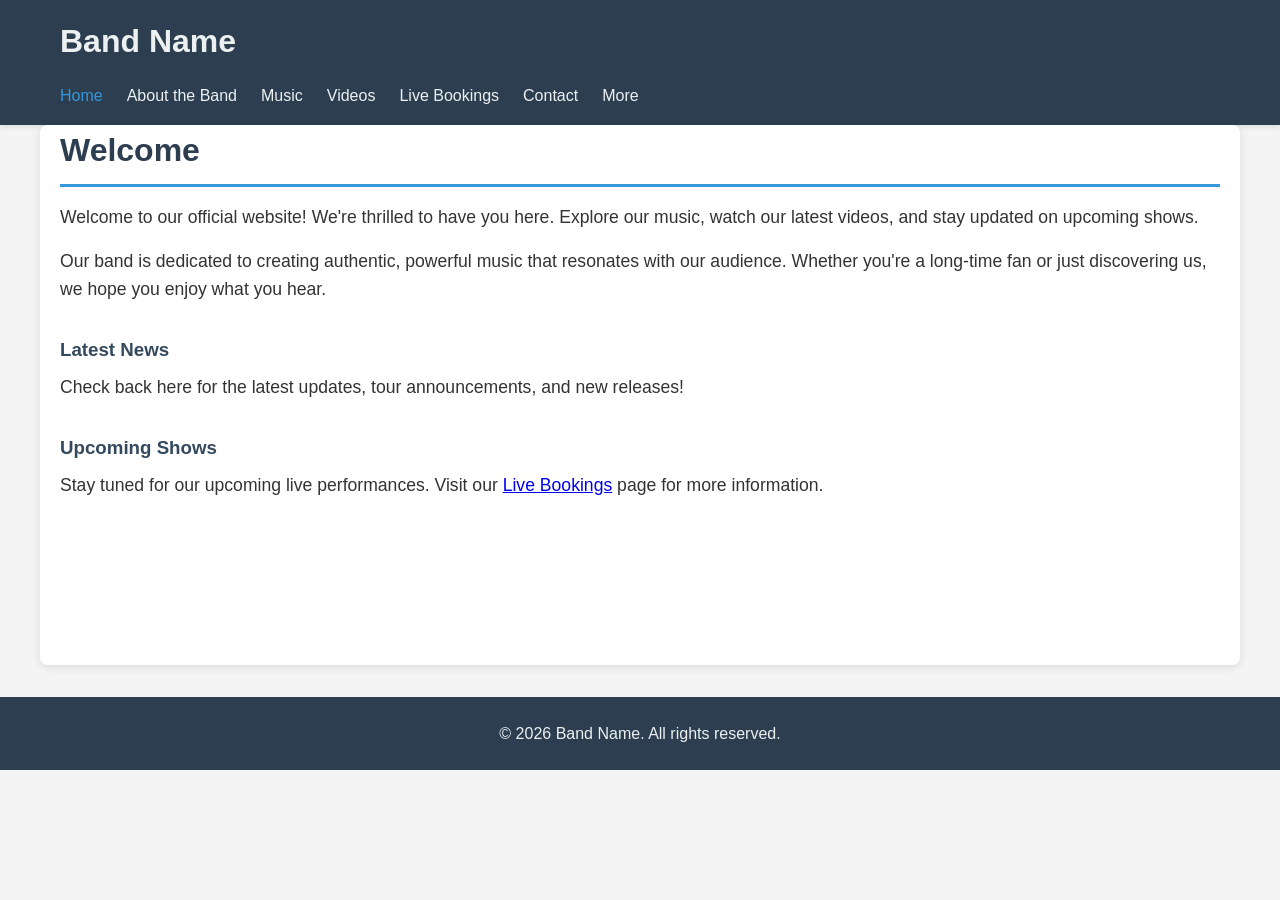
==== index.html @ 099dd4bc "Create complete HTML/CSS/JavaScript website structure with all pages and media folders Co-authored-b" ====
<!DOCTYPE html>
<html lang="en">
<head>
    <meta charset="UTF-8">
    <meta name="viewport" content="width=device-width, initial-scale=1.0">
    <meta name="description" content="Welcome to our band's official website">
    <title>Home - Band Website</title>
    <link rel="stylesheet" href="css/styles.css">
</head>
<body>
    <header>
        <div class="container">
            <h1>Band Name</h1>
            <nav>
                <ul>
                    <li><a href="index.html">Home</a></li>
                    <li><a href="about.html">About the Band</a></li>
                    <li><a href="music.html">Music</a></li>
                    <li><a href="videos.html">Videos</a></li>
                    <li><a href="bookings.html">Live Bookings</a></li>
                    <li><a href="contact.html">Contact</a></li>
                    <li><a href="more.html">More</a></li>
                </ul>
            </nav>
        </div>
    </header>

    <main class="container">
        <h2>Welcome</h2>
        <section class="section">
            <p>Welcome to our official website! We're thrilled to have you here. Explore our music, watch our latest videos, and stay updated on upcoming shows.</p>
            <p>Our band is dedicated to creating authentic, powerful music that resonates with our audience. Whether you're a long-time fan or just discovering us, we hope you enjoy what you hear.</p>
        </section>

        <section class="section">
            <h3>Latest News</h3>
            <p>Check back here for the latest updates, tour announcements, and new releases!</p>
        </section>

        <section class="section">
            <h3>Upcoming Shows</h3>
            <p>Stay tuned for our upcoming live performances. Visit our <a href="bookings.html">Live Bookings</a> page for more information.</p>
        </section>
    </main>

    <footer>
        <div class="container">
            <p>&copy; 2026 Band Name. All rights reserved.</p>
        </div>
    </footer>

    <script src="js/script.js"></script>
</body>
</html>
---- css/styles.css ----
/* Reset and Base Styles */
* {
    margin: 0;
    padding: 0;
    box-sizing: border-box;
}

body {
    font-family: 'Arial', sans-serif;
    line-height: 1.6;
    color: #333;
    background-color: #f4f4f4;
}

/* Header and Navigation */
header {
    background-color: #2c3e50;
    color: #ecf0f1;
    padding: 1rem 0;
    box-shadow: 0 2px 5px rgba(0, 0, 0, 0.1);
}

.container {
    max-width: 1200px;
    margin: 0 auto;
    padding: 0 20px;
}

header h1 {
    font-size: 2rem;
    margin-bottom: 1rem;
}

nav ul {
    list-style: none;
    display: flex;
    flex-wrap: wrap;
    gap: 1.5rem;
}

nav a {
    color: #ecf0f1;
    text-decoration: none;
    font-size: 1rem;
    transition: color 0.3s ease;
}

nav a:hover,
nav a.active {
    color: #3498db;
}

/* Main Content */
main {
    background-color: #fff;
    margin: 2rem auto;
    padding: 2rem;
    max-width: 1200px;
    border-radius: 8px;
    box-shadow: 0 2px 10px rgba(0, 0, 0, 0.1);
    min-height: 60vh;
}

main h2 {
    color: #2c3e50;
    margin-bottom: 1rem;
    font-size: 2rem;
    border-bottom: 3px solid #3498db;
    padding-bottom: 0.5rem;
}

main p {
    margin-bottom: 1rem;
    font-size: 1.1rem;
}

/* Footer */
footer {
    background-color: #2c3e50;
    color: #ecf0f1;
    text-align: center;
    padding: 1.5rem 0;
    margin-top: 2rem;
}

/* Content Sections */
.section {
    margin-bottom: 2rem;
}

.section h3 {
    color: #34495e;
    margin-bottom: 0.5rem;
}

/* Media Grid */
.media-grid {
    display: grid;
    grid-template-columns: repeat(auto-fit, minmax(250px, 1fr));
    gap: 1.5rem;
    margin-top: 1.5rem;
}

.media-item {
    background-color: #ecf0f1;
    padding: 1rem;
    border-radius: 5px;
    text-align: center;
}

/* Forms */
form {
    max-width: 600px;
}

.form-group {
    margin-bottom: 1.5rem;
}

.form-group label {
    display: block;
    margin-bottom: 0.5rem;
    font-weight: bold;
    color: #2c3e50;
}

.form-group input,
.form-group textarea {
    width: 100%;
    padding: 0.75rem;
    border: 1px solid #bdc3c7;
    border-radius: 4px;
    font-size: 1rem;
}

.form-group textarea {
    min-height: 150px;
    resize: vertical;
}

button {
    background-color: #3498db;
    color: #fff;
    padding: 0.75rem 2rem;
    border: none;
    border-radius: 4px;
    font-size: 1rem;
    cursor: pointer;
    transition: background-color 0.3s ease;
}

button:hover {
    background-color: #2980b9;
}

/* Responsive Design */
@media (max-width: 768px) {
    nav ul {
        flex-direction: column;
        gap: 0.5rem;
    }

    main {
        padding: 1rem;
        margin: 1rem;
    }

    header h1 {
        font-size: 1.5rem;
    }

    main h2 {
        font-size: 1.5rem;
    }
}
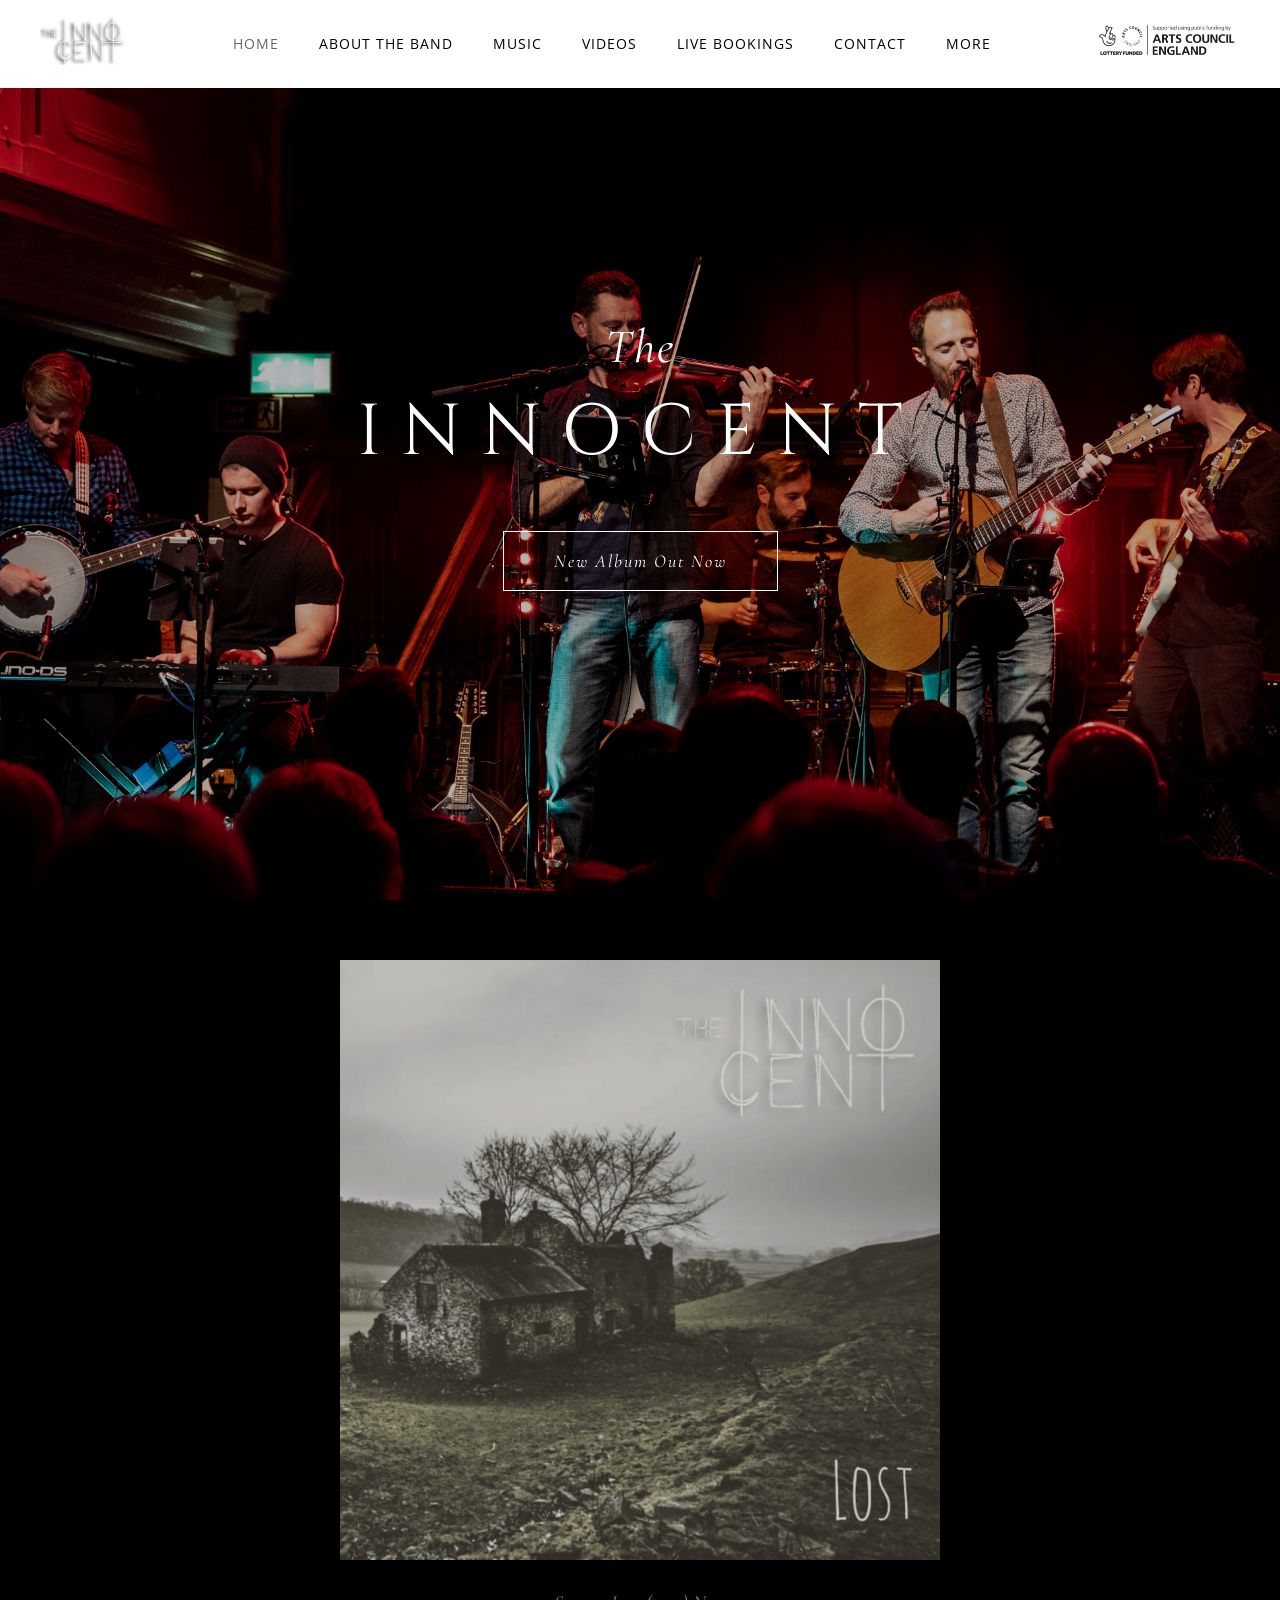
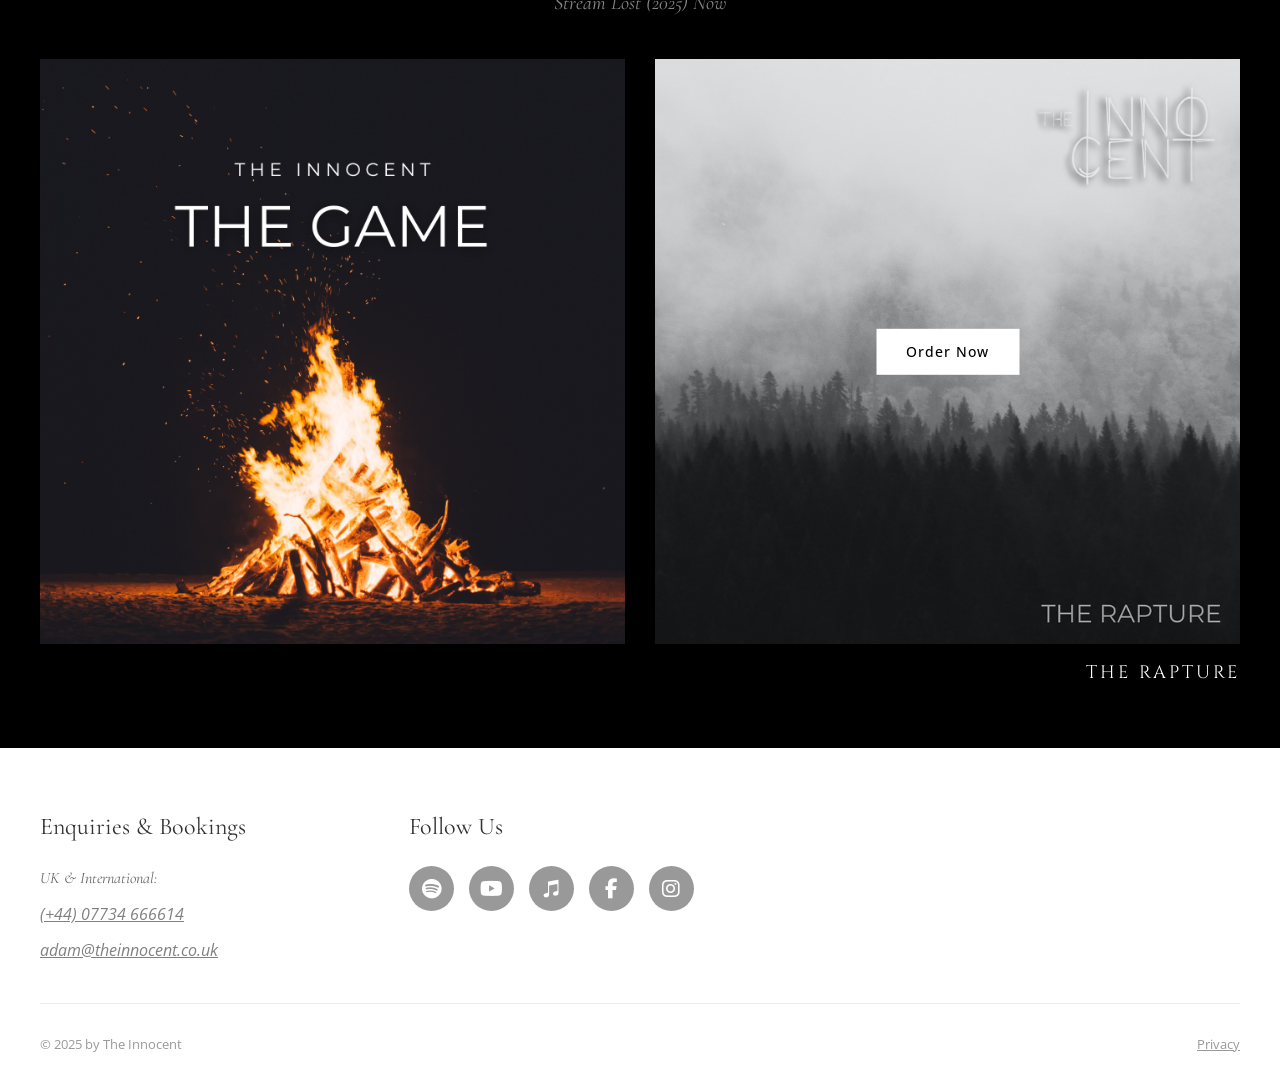
==== commit f3442b9c: "initial commit" ====
--- a/index.html
+++ b/index.html
@@ -1,54 +1,296 @@
+
 <!DOCTYPE html>
 <html lang="en">
 <head>
     <meta charset="UTF-8">
     <meta name="viewport" content="width=device-width, initial-scale=1.0">
-    <meta name="description" content="Welcome to our band's official website">
-    <title>Home - Band Website</title>
+    <title>Home |The Innocent</title>
+    <link rel="preconnect" href="https://fonts.googleapis.com">
+    <link rel="preconnect" href="https://fonts.gstatic.com" crossorigin>
+    <link href="https://fonts.googleapis.com/css2?family=Cinzel:wght@400;500;600&family=Cormorant+Garamond:ital,wght@0,400;0,500;1,400&family=Open+Sans:wght@300;400;500&display=swap" rel="stylesheet">
+    <link rel="stylesheet" href="https://cdnjs.cloudflare.com/ajax/libs/font-awesome/6.4.0/css/all.min.css">
     <link rel="stylesheet" href="css/styles.css">
+    <style>
+        /* Page-specific styles for Home */
+        .albums-section {
+            padding: 60px 40px;
+            background-color: #000;
+        }
+
+        .featured-album {
+            text-align: center;
+            margin-bottom: 40px;
+        }
+
+        .featured-album a {
+            display: inline-block;
+        }
+
+        .featured-album img {
+            max-width: 600px;
+            width: 100%;
+            height: auto;
+        }
+
+        .featured-album-text {
+            font-family: 'Cormorant Garamond', serif;
+            font-style: italic;
+            font-size: 20px;
+            color: #888;
+            margin-top: 20px;
+        }
+
+        .featured-album-text a {
+            color: #888;
+            text-decoration: none;
+            transition: color 0.3s ease;
+        }
+
+        .featured-album-text a:hover {
+            color: #fff;
+        }
+
+        .albums-grid {
+            display: grid;
+            grid-template-columns: repeat(2, 1fr);
+            gap: 30px;
+            max-width: 1200px;
+            margin: 0 auto;
+        }
+
+        .album-card {
+            position: relative;
+            overflow: hidden;
+        }
+
+        .album-card a {
+            display: block;
+            position: relative;
+        }
+
+        .album-card img {
+            width: 100%;
+            height: auto;
+            display: block;
+            transition: transform 0.3s ease;
+        }
+
+        .album-card:hover img {
+            transform: scale(1.05);
+        }
+
+        .album-card .order-btn {
+            position: absolute;
+            top: 50%;
+            left: 50%;
+            transform: translate(-50%, -50%);
+            padding: 12px 30px;
+            background: #fff;
+            color: #000;
+            text-decoration: none;
+            font-size: 14px;
+            font-weight: 500;
+            letter-spacing: 1px;
+            transition: all 0.3s ease;
+        }
+
+        .album-card .order-btn:hover {
+            background: #000;
+            color: #fff;
+        }
+
+        .album-title {
+            font-family: 'Cinzel', serif;
+            font-size: 18px;
+            letter-spacing: 3px;
+            text-align: right;
+            margin-top: 15px;
+        }
+
+        @media (max-width: 768px) {
+            .albums-grid {
+                grid-template-columns: 1fr;
+            }
+        }
+    </style>
 </head>
 <body>
+    <!-- Header / Navigation -->
     <header>
-        <div class="container">
-            <h1>Band Name</h1>
-            <nav>
-                <ul>
-                    <li><a href="index.html">Home</a></li>
-                    <li><a href="about.html">About the Band</a></li>
-                    <li><a href="music.html">Music</a></li>
-                    <li><a href="videos.html">Videos</a></li>
-                    <li><a href="bookings.html">Live Bookings</a></li>
-                    <li><a href="contact.html">Contact</a></li>
-                    <li><a href="more.html">More</a></li>
-                </ul>
-            </nav>
+        <div class="logo">
+            <a href="index.html">
+                <img src="media/images/Unknown.png" alt="The Innocent Logo">
+            </a>
+        </div>
+
+        <div class="mobile-menu-toggle" onclick="toggleMobileMenu()">
+            <span></span>
+            <span></span>
+            <span></span>
+        </div>
+
+        <nav id="mainNav">
+            <ul>
+                <li><a href="index.html" class="active">Home</a></li>
+                <li><a href="about.html">About The Band</a></li>
+                <li><a href="music.html">Music</a></li>
+                <li><a href="videos.html">Videos</a></li>
+                <li>
+                    <a href="live-bookings.html">Live Bookings</a>
+                    <ul class="dropdown">
+                        <li><a href="audio.html">Audio</a></li>
+                        <li><a href="testimonials.html">Testimonials</a></li>
+                    </ul>
+                </li>
+                <li><a href="contact.html">Contact</a></li>
+                <li>
+                    <a href="#">More</a>
+                    <ul class="dropdown">
+                        <li><a href="images.html">Images</a></li>
+                        <li><a href="tour-dates.html">Tour Dates</a></li>
+                    </ul>
+                </li>
+            </ul>
+        </nav>
+
+        <div class="header-right">
+            <div class="arts-council-logo">
+                <img src="media/images/Logo_Black RGB.png" alt="Supported using public funding by Arts Council England">
+            </div>
         </div>
     </header>
 
-    <main class="container">
-        <h2>Welcome</h2>
-        <section class="section">
-            <p>Welcome to our official website! We're thrilled to have you here. Explore our music, watch our latest videos, and stay updated on upcoming shows.</p>
-            <p>Our band is dedicated to creating authentic, powerful music that resonates with our audience. Whether you're a long-time fan or just discovering us, we hope you enjoy what you hear.</p>
-        </section>
-
-        <section class="section">
-            <h3>Latest News</h3>
-            <p>Check back here for the latest updates, tour announcements, and new releases!</p>
-        </section>
-
-        <section class="section">
-            <h3>Upcoming Shows</h3>
-            <p>Stay tuned for our upcoming live performances. Visit our <a href="bookings.html">Live Bookings</a> page for more information.</p>
-        </section>
-    </main>
-
+    <!-- Hero Section with Parallax -->
+    <section class="hero">
+        <div class="hero-parallax" style="background-image: url('media/images/IMG04033.jpg');"></div>
+        <div class="hero-overlay"></div>
+        <div class="hero-content">
+            <h2 class="hero-title">The</h2>
+            <h1 class="hero-band-name">INNOCENT</h1>
+            <a href="https://li.sten.to/lost2025" class="btn-outline" target="_blank" rel="noopener">New Album Out Now</a>
+        </div>
+    </section>
+
+    <!-- Albums Section -->
+    <section class="albums-section">
+        <!-- Featured Album - Lost -->
+        <div class="featured-album">
+            <a href="https://li.sten.to/lost2025" target="_blank" rel="noopener">
+                <img src="media/images/lostcover.png" alt="Lost - Album Cover (2025)">
+            </a>
+            <p class="featured-album-text">
+                <a href="https://li.sten.to/lost2025" target="_blank" rel="noopener">Stream Lost (2025) Now</a>
+            </p>
+        </div>
+
+        <!-- Album Grid -->
+        <div class="albums-grid">
+            <!-- The Game -->
+            <div class="album-card">
+                <a href="videos.html">
+                    <img src="media/images/The Game.png" alt="The Game - Single Cover">
+                </a>
+            </div>
+
+            <!-- The Rapture -->
+            <div class="album-card">
+                <a href="https://theinnocentuk.bandcamp.com/album/the-rapture" target="_blank" rel="noopener">
+                    <img src="media/images/Rapture Cover.png" alt="The Rapture - Album Cover">
+                    <span class="order-btn">Order Now</span>
+                </a>
+                <p class="album-title">THE RAPTURE</p>
+            </div>
+        </div>
+    </section>
+
+    <!-- Footer -->
     <footer>
-        <div class="container">
-            <p>&copy; 2026 Band Name. All rights reserved.</p>
+        <div class="footer-content">
+            <!-- Enquiries & Bookings -->
+            <div class="footer-section">
+                <h3>Enquiries &amp; Bookings</h3>
+                <p><em>UK &amp; International:</em></p> 
+                <a class="tel-number" href="tel: +447734 666614"><em>(+44) 07734 666614</em></a>
+                <a class="tel-number" href="mailto:adam@theinnocent.co.uk"><em>adam@theinnocent.co.uk</em></a>
+                <div class="contact-details">
+                    <!-- ADD YOUR CONTACT DETAILS HERE -->
+                </div>
+            </div>
+
+            <!-- Follow Us -->
+            <div class="footer-section">
+                <h3>Follow Us</h3>
+                <div class="social-icons">
+                    <a href="https://open.spotify.com/artist/7yYOWhE9MWL6ihQqNofzxk?si=PvyqNb-3Q669EmFlm-6oKg" target="_blank" rel="noopener" aria-label="Spotify">
+                        <i class="fab fa-spotify"></i>
+                    </a>
+                    <a href="https://www.youtube.com/channel/UCLmknhDmpOaKMq5JHKW_u3Q" target="_blank" rel="noopener" aria-label="YouTube">
+                        <i class="fab fa-youtube"></i>
+                    </a>
+                    <a href="https://music.apple.com/gb/artist/the-innocent/1475608445" target="_blank" rel="noopener" aria-label="Apple Music">
+                        <i class="fab fa-itunes-note"></i>
+                    </a>
+                    <a href="https://www.facebook.com/theinnocentmusic/" target="_blank" rel="noopener" aria-label="Facebook">
+                        <i class="fab fa-facebook-f"></i>
+                    </a>
+                    <a href="https://www.instagram.com/theinnocentuk/" target="_blank" rel="noopener" aria-label="Instagram">
+                        <i class="fab fa-instagram"></i>
+                    </a>
+                </div>
+            </div>
+
+            <!-- Subscribe -->
+            <!-- <div class="footer-section">
+                <h3>Subscribe for updates</h3>
+                <form class="subscribe-form" action="#" method="POST">
+                    <input type="email" name="email" placeholder="Email address" required>
+                    <button type="submit">Subscribe Now</button>
+                </form>
+            </div> -->
+        </div>
+
+        <div class="footer-bottom">
+            <p>&copy; 2025 by The Innocent</p>
+            <a href="privacy.html">Privacy</a>
         </div>
     </footer>
 
-    <script src="js/script.js"></script>
+    <script>
+        // Mobile Menu Toggle
+        function toggleMobileMenu() {
+            const nav = document.getElementById('mainNav');
+            nav.classList.toggle('active');
+        }
+
+        // Dropdown toggle for mobile
+        document.querySelectorAll('nav ul > li').forEach(item => {
+            if (item.querySelector('.dropdown')) {
+                item.querySelector('a').addEventListener('click', function(e) {
+                    if (window.innerWidth <= 768) {
+                        e.preventDefault();
+                        item.classList.toggle('dropdown-open');
+                    }
+                });
+            }
+        });
+
+        // Smooth parallax effect enhancement
+        window.addEventListener('scroll', function() {
+            const scrolled = window.pageYOffset;
+            const parallax = document.querySelector('.hero-parallax');
+            if (parallax && window.innerWidth > 768) {
+                parallax.style.transform = 'translateY(' + (scrolled * 0.5) + 'px)';
+            }
+        });
+
+        // Close mobile menu when clicking outside
+        document.addEventListener('click', function(e) {
+            const nav = document.getElementById('mainNav');
+            const toggle = document.querySelector('.mobile-menu-toggle');
+            if (!nav.contains(e.target) && !toggle.contains(e.target)) {
+                nav.classList.remove('active');
+            }
+        });
+    </script>
 </body>
-</html>
+</html>
--- a/css/styles.css
+++ b/css/styles.css
@@ -1,175 +1,882 @@
-/* Reset and Base Styles */
 * {
     margin: 0;
     padding: 0;
     box-sizing: border-box;
 }
 
+html {
+    scroll-behavior: smooth;
+}
+
 body {
-    font-family: 'Arial', sans-serif;
+    font-family: 'Open Sans', sans-serif;
+    background-color: #000;
+    color: #fff;
     line-height: 1.6;
-    color: #333;
-    background-color: #f4f4f4;
-}
-
-/* Header and Navigation */
+}
+
+.tel-number {
+    display: inline-block;
+    margin-top: 10px;
+    font-size: 16px;
+    color: grey;
+}
+
+/* ========================================
+   TYPOGRAPHY
+   ======================================== */
+
+.section-title-script {
+    font-family: 'Cormorant Garamond', serif;
+    font-style: italic;
+    font-weight: 400;
+}
+
+.section-title-caps {
+    font-family: 'Cinzel', serif;
+    font-weight: 400;
+    letter-spacing: 8px;
+    text-transform: uppercase;
+}
+
+/* ========================================
+   NAVIGATION / HEADER
+   ======================================== */
+
 header {
-    background-color: #2c3e50;
-    color: #ecf0f1;
-    padding: 1rem 0;
-    box-shadow: 0 2px 5px rgba(0, 0, 0, 0.1);
-}
-
-.container {
+    position: fixed;
+    top: 0;
+    left: 0;
+    right: 0;
+    z-index: 1000;
+    background-color: #fff;
+    padding: 15px 40px;
+    display: flex;
+    justify-content: space-between;
+    align-items: center;
+}
+
+.logo a {
+    display: block;
+}
+
+.logo img {
+    height: 50px;
+    width: auto;
+}
+
+nav {
+    flex: 1;
+    display: flex;
+    justify-content: center;
+}
+
+nav ul {
+    display: flex;
+    list-style: none;
+    gap: 40px;
+}
+
+nav ul li {
+    position: relative;
+}
+
+nav ul li a {
+    text-decoration: none;
+    color: #000;
+    font-size: 14px;
+    font-weight: 400;
+    letter-spacing: 1px;
+    text-transform: uppercase;
+    transition: color 0.3s ease;
+    padding: 10px 0;
+    display: block;
+}
+
+nav ul li a:hover,
+nav ul li a.active {
+    color: #666;
+}
+
+/* Dropdown Menu */
+nav ul li .dropdown {
+    position: absolute;
+    top: 100%;
+    left: 50%;
+    transform: translateX(-50%);
+    background-color: #fff;
+    min-width: 150px;
+    box-shadow: 0 2px 10px rgba(0,0,0,0.1);
+    opacity: 0;
+    visibility: hidden;
+    transition: all 0.3s ease;
+    z-index: 1001;
+}
+
+nav ul li:hover .dropdown {
+    opacity: 1;
+    visibility: visible;
+}
+
+nav ul li .dropdown li {
+    width: 100%;
+}
+
+nav ul li .dropdown li a {
+    padding: 12px 20px;
+    font-size: 13px;
+    border-bottom: 1px solid #eee;
+}
+
+nav ul li .dropdown li:last-child a {
+    border-bottom: none;
+}
+
+nav ul li .dropdown li a:hover {
+    background-color: #f5f5f5;
+}
+
+.header-right {
+    display: flex;
+    align-items: center;
+    gap: 10px;
+}
+
+.arts-council-logo img {
+    height: 40px;
+    width: auto;
+}
+
+/* Mobile Menu Toggle */
+.mobile-menu-toggle {
+    display: none;
+    flex-direction: column;
+    gap: 5px;
+    cursor: pointer;
+    padding: 10px;
+}
+
+.mobile-menu-toggle span {
+    width: 25px;
+    height: 2px;
+    background-color: #000;
+    transition: all 0.3s ease;
+}
+
+/* ========================================
+   HERO SECTIONS - PARALLAX
+   ======================================== */
+
+.hero {
+    height: 100vh;
+    position: relative;
+    display: flex;
+    align-items: center;
+    justify-content: center;
+    overflow: hidden;
+}
+
+.hero-parallax {
+    position: absolute;
+    top: 0;
+    left: 0;
+    width: 100%;
+    height: 120%;
+    background-size: cover;
+    background-position: center;
+    background-attachment: fixed;
+    z-index: -1;
+}
+
+.hero-overlay {
+    position: absolute;
+    top: 0;
+    left: 0;
+    width: 100%;
+    height: 100%;
+    background: rgba(0, 0, 0, 0.3);
+}
+
+.hero-content {
+    text-align: center;
+    z-index: 1;
+    position: relative;
+}
+
+.hero-title {
+    font-family: 'Cormorant Garamond', serif;
+    font-style: italic;
+    font-size: 48px;
+    font-weight: 400;
+    margin-bottom: -10px;
+    letter-spacing: 2px;
+}
+
+.hero-band-name {
+    font-family: 'Cinzel', serif;
+    font-size: 72px;
+    font-weight: 400;
+    letter-spacing: 20px;
+    margin-bottom: 40px;
+}
+
+/* ========================================
+   BUTTONS
+   ======================================== */
+
+.btn-outline {
+    display: inline-block;
+    padding: 15px 50px;
+    border: 1px solid #fff;
+    color: #fff;
+    text-decoration: none;
+    font-family: 'Cormorant Garamond', serif;
+    font-style: italic;
+    font-size: 18px;
+    letter-spacing: 2px;
+    transition: all 0.3s ease;
+    background: transparent;
+}
+
+.btn-outline:hover {
+    background: #fff;
+    color: #000;
+}
+
+.btn-outline-dark {
+    border-color: #000;
+    color: #000;
+}
+
+.btn-outline-dark:hover {
+    background: #000;
+    color: #fff;
+}
+
+.btn-solid {
+    display: inline-block;
+    padding: 15px 50px;
+    background: #fff;
+    color: #000;
+    text-decoration: none;
+    font-size: 14px;
+    font-weight: 500;
+    letter-spacing: 1px;
+    transition: all 0.3s ease;
+    border: 1px solid #fff;
+}
+
+.btn-solid:hover {
+    background: transparent;
+    color: #fff;
+}
+
+/* ========================================
+   CONTENT SECTIONS WITH PARALLAX BACKGROUND
+   ======================================== */
+
+.content-parallax-section {
+    position: relative;
+    min-height: 100vh;
+    display: flex;
+    align-items: center;
+    padding: 100px 40px;
+}
+
+.content-parallax-section .parallax-bg {
+    position: absolute;
+    top: 0;
+    left: 0;
+    width: 100%;
+    height: 100%;
+    background-size: cover;
+    background-position: center;
+    background-attachment: fixed;
+    z-index: -1;
+}
+
+.content-parallax-section .overlay {
+    position: absolute;
+    top: 0;
+    left: 0;
+    width: 100%;
+    height: 100%;
+    background: rgba(0, 0, 0, 0.5);
+    z-index: 0;
+}
+
+.content-parallax-section .content-wrapper {
+    position: relative;
+    z-index: 1;
+    width: 100%;
+    max-width: 1400px;
+    margin: 0 auto;
+    display: grid;
+    grid-template-columns: 1fr 1fr;
+    gap: 100px;
+}
+
+.content-column h2 {
+    font-family: 'Cinzel', serif;
+    font-size: 24px;
+    font-weight: 400;
+    letter-spacing: 5px;
+    margin-bottom: 30px;
+    text-transform: uppercase;
+}
+
+.content-column p {
+    font-family: 'Cormorant Garamond', serif;
+    font-style: italic;
+    font-size: 18px;
+    line-height: 1.8;
+    margin-bottom: 20px;
+    color: #ddd;
+}
+
+.content-column .btn-outline {
+    margin-top: 30px;
+}
+
+/* ========================================
+   FOOTER
+   ======================================== */
+
+footer {
+    background-color: #fff;
+    color: #000;
+    padding: 60px 40px 30px;
+}
+
+.footer-content {
+    display: grid;
+    grid-template-columns: 1fr 1fr 1.5fr;
+    gap: 60px;
     max-width: 1200px;
     margin: 0 auto;
-    padding: 0 20px;
-}
-
-header h1 {
-    font-size: 2rem;
-    margin-bottom: 1rem;
-}
-
-nav ul {
-    list-style: none;
-    display: flex;
-    flex-wrap: wrap;
-    gap: 1.5rem;
-}
-
-nav a {
-    color: #ecf0f1;
+    padding-bottom: 40px;
+}
+
+.footer-section h3 {
+    font-family: 'Cormorant Garamond', serif;
+    font-size: 24px;
+    font-weight: 400;
+    margin-bottom: 20px;
+    color: #333;
+}
+
+.footer-section p {
+    font-family: 'Cormorant Garamond', serif;
+    font-style: italic;
+    color: #666;
+    font-size: 16px;
+}
+
+.contact-details {
+    color: #666;
+    font-size: 14px;
+    line-height: 1.8;
+}
+
+.contact-details a {
+    color: #666;
     text-decoration: none;
-    font-size: 1rem;
     transition: color 0.3s ease;
 }
 
-nav a:hover,
-nav a.active {
-    color: #3498db;
-}
-
-/* Main Content */
-main {
-    background-color: #fff;
-    margin: 2rem auto;
-    padding: 2rem;
+.contact-details a:hover {
+    color: #000;
+}
+
+/* Social Icons */
+.social-icons {
+    display: flex;
+    gap: 15px;
+    margin-top: 10px;
+}
+
+.social-icons a {
+    display: flex;
+    align-items: center;
+    justify-content: center;
+    width: 45px;
+    height: 45px;
+    border-radius: 50%;
+    background-color: #999;
+    color: #fff;
+    text-decoration: none;
+    font-size: 20px;
+    transition: all 0.3s ease;
+}
+
+.social-icons a:hover {
+    background-color: #666;
+    transform: translateY(-3px);
+}
+
+/* Subscribe Form */
+.subscribe-form {
+    display: flex;
+    flex-direction: column;
+    gap: 15px;
+}
+
+.subscribe-form input[type="email"] {
+    padding: 15px;
+    border: 1px solid #ccc;
+    font-family: 'Open Sans', sans-serif;
+    font-size: 14px;
+    outline: none;
+    transition: border-color 0.3s ease;
+}
+
+.subscribe-form input[type="email"]:focus {
+    border-color: #666;
+}
+
+.subscribe-form input[type="email"]::placeholder {
+    color: #999;
+}
+
+.subscribe-form button {
+    padding: 15px 30px;
+    background-color: #999;
+    color: #fff;
+    border: none;
+    font-family: 'Open Sans', sans-serif;
+    font-size: 14px;
+    cursor: pointer;
+    transition: background-color 0.3s ease;
+}
+
+.subscribe-form button:hover {
+    background-color: #666;
+}
+
+.footer-bottom {
+    display: flex;
+    justify-content: space-between;
+    align-items: center;
+    border-top: 1px solid #eee;
+    padding-top: 30px;
     max-width: 1200px;
-    border-radius: 8px;
-    box-shadow: 0 2px 10px rgba(0, 0, 0, 0.1);
-    min-height: 60vh;
-}
-
-main h2 {
-    color: #2c3e50;
-    margin-bottom: 1rem;
-    font-size: 2rem;
-    border-bottom: 3px solid #3498db;
-    padding-bottom: 0.5rem;
-}
-
-main p {
-    margin-bottom: 1rem;
-    font-size: 1.1rem;
-}
-
-/* Footer */
-footer {
-    background-color: #2c3e50;
-    color: #ecf0f1;
+    margin: 0 auto;
+}
+
+.footer-bottom p {
+    font-size: 13px;
+    color: #999;
+}
+
+.footer-bottom a {
+    font-size: 13px;
+    color: #999;
+    text-decoration: underline;
+    transition: color 0.3s ease;
+}
+
+.footer-bottom a:hover {
+    color: #666;
+}
+
+/* ========================================
+   RESPONSIVE DESIGN
+   ======================================== */
+
+@media (max-width: 1024px) {
+    nav ul {
+        gap: 25px;
+    }
+
+    nav ul li a {
+        font-size: 12px;
+    }
+
+    .hero-band-name {
+        font-size: 48px;
+        letter-spacing: 10px;
+    }
+
+    .hero-title {
+        font-size: 36px;
+    }
+
+    .content-parallax-section .content-wrapper {
+        gap: 60px;
+    }
+
+    .content-column h2 {
+        font-size: 20px;
+    }
+
+    .content-column p {
+        font-size: 16px;
+    }
+}
+
+@media (max-width: 768px) {
+    header {
+        padding: 15px 20px;
+    }
+
+    .mobile-menu-toggle {
+        display: flex;
+    }
+
+    nav {
+        position: fixed;
+        top: 80px;
+        left: 0;
+        right: 0;
+        background: #fff;
+        padding: 20px;
+        display: none;
+        box-shadow: 0 5px 10px rgba(0,0,0,0.1);
+    }
+
+    nav.active {
+        display: block;
+    }
+
+    nav ul {
+        flex-direction: column;
+        gap: 0;
+    }
+
+    nav ul li a {
+        padding: 15px 0;
+        border-bottom: 1px solid #eee;
+    }
+
+    nav ul li .dropdown {
+        position: static;
+        transform: none;
+        box-shadow: none;
+        opacity: 1;
+        visibility: visible;
+        display: none;
+        background: #f9f9f9;
+    }
+
+    nav ul li.dropdown-open .dropdown {
+        display: block;
+    }
+
+    .arts-council-logo {
+        display: none;
+    }
+
+    .hero-band-name {
+        font-size: 32px;
+        letter-spacing: 5px;
+    }
+
+    .hero-title {
+        font-size: 28px;
+    }
+
+    .content-parallax-section {
+        padding: 80px 20px;
+    }
+
+    .content-parallax-section .content-wrapper {
+        grid-template-columns: 1fr;
+        gap: 60px;
+    }
+
+    .footer-content {
+        grid-template-columns: 1fr;
+        gap: 40px;
+    }
+
+    .footer-bottom {
+        flex-direction: column;
+        gap: 15px;
+        text-align: center;
+    }
+}
+
+/* Parallax fallback for mobile/touch devices */
+@supports (-webkit-touch-callout: none) {
+    .hero-parallax,
+    .content-parallax-section .parallax-bg {
+        background-attachment: scroll;
+    }
+}
+
+@media (max-width: 768px) {
+    .hero-parallax,
+    .content-parallax-section .parallax-bg {
+        background-attachment: scroll;
+    }
+}
+
+/* ========================================
+   MUSIC PAGE STYLES
+   ======================================== */
+
+/* Music Hero Section */
+.music-hero {
+    position: relative;
+    height: 40vh;
+    min-height: 300px;
+    display: flex;
+    align-items: center;
+    justify-content: center;
+    background: url('../media/images/Heads.png') center center/cover no-repeat;
+    margin-top: 80px;
+}
+
+.music-hero-overlay {
+    position: absolute;
+    top: 0;
+    left: 0;
+    width: 100%;
+    height: 100%;
+    background: rgba(0, 0, 0, 0.4);
+}
+
+.music-hero-content {
+    position: relative;
+    z-index: 1;
     text-align: center;
-    padding: 1.5rem 0;
-    margin-top: 2rem;
-}
-
-/* Content Sections */
-.section {
-    margin-bottom: 2rem;
-}
-
-.section h3 {
-    color: #34495e;
-    margin-bottom: 0.5rem;
-}
-
-/* Media Grid */
-.media-grid {
+}
+
+.music-hero h1 {
+    font-family: 'Cinzel', serif;
+    font-size: 64px;
+    letter-spacing: 15px;
+    color: #fff;
+    margin: 0;
+}
+
+/* Album showcase section */
+.album-showcase {
+    background: #000;
+    padding: 80px 40px;
+}
+
+.album-showcase-content {
+    max-width: 1400px;
+    margin: 0 auto;
+}
+
+.featured-album-section {
+    display: grid;
+    grid-template-columns: 1fr 2fr;
+    gap: 60px;
+    align-items: center;
+    margin-bottom: 100px;
+}
+
+.featured-album-cover {
+    text-align: center;
+}
+
+.featured-album-cover img {
+    width: 100%;
+    max-width: 400px;
+    height: auto;
+}
+
+.featured-album-info h2 {
+    font-family: 'Cinzel', serif;
+    font-size: 36px;
+    letter-spacing: 8px;
+    margin-bottom: 10px;
+}
+
+.featured-album-info h3 {
+    font-family: 'Cormorant Garamond', serif;
+    font-style: italic;
+    font-size: 24px;
+    color: #999;
+    margin-bottom: 30px;
+}
+
+.featured-album-info p {
+    font-family: 'Cormorant Garamond', serif;
+    font-size: 18px;
+    line-height: 1.8;
+    color: #ccc;
+    margin-bottom: 40px;
+}
+
+.featured-album-info .btn-outline {
+    margin-right: 20px;
+}
+
+/* Albums Grid */
+.albums-grid-section {
+    margin-top: 80px;
+}
+
+.albums-grid {
     display: grid;
     grid-template-columns: repeat(auto-fit, minmax(250px, 1fr));
-    gap: 1.5rem;
-    margin-top: 1.5rem;
+    gap: 40px;
+    margin-bottom: 60px;
+}
+
+.album-item {
+    text-align: center;
+    transition: transform 0.3s ease;
+}
+
+.album-item:hover {
+    transform: translateY(-10px);
+}
+
+.album-item img {
+    width: 100%;
+    height: auto;
+    margin-bottom: 15px;
+    cursor: pointer;
+}
+
+.album-item h4 {
+    font-family: 'Cormorant Garamond', serif;
+    font-style: italic;
+    font-size: 18px;
+    color: #ccc;
+    margin-bottom: 5px;
+}
+
+.album-item .price {
+    font-family: 'Open Sans', sans-serif;
+    font-size: 16px;
+    color: #999;
+}
+
+.album-badge {
+    position: absolute;
+    top: 10px;
+    left: 10px;
+    background: #fff;
+    color: #000;
+    padding: 5px 15px;
+    font-size: 12px;
+    font-weight: 600;
+    letter-spacing: 1px;
+}
+
+.album-item-wrapper {
+    position: relative;
+}
+
+/* Album Description */
+.album-description {
+    background: #111;
+    padding: 60px 40px;
+    text-align: center;
+}
+
+.album-description p {
+    font-family: 'Cormorant Garamond', serif;
+    font-style: italic;
+    font-size: 20px;
+    line-height: 1.8;
+    color: #ccc;
+    max-width: 900px;
+    margin: 0 auto 30px;
+}
+
+.album-description a {
+    color: #fff;
+    text-decoration: underline;
+    transition: color 0.3s ease;
+}
+
+.album-description a:hover {
+    color: #999;
+}
+
+.arts-council-section {
+    display: flex;
+    align-items: center;
+    justify-content: center;
+    gap: 20px;
+    margin-top: 40px;
+}
+
+.arts-council-section img {
+    height: 60px;
+    width: auto;
+    filter: invert(1);
+}
+
+/* Media Section */
+.media-section {
+    background: #000;
+    padding: 80px 40px;
+}
+
+.media-content {
+    max-width: 1200px;
+    margin: 0 auto;
 }
 
 .media-item {
-    background-color: #ecf0f1;
-    padding: 1rem;
-    border-radius: 5px;
-    text-align: center;
-}
-
-/* Forms */
-form {
-    max-width: 600px;
-}
-
-.form-group {
-    margin-bottom: 1.5rem;
-}
-
-.form-group label {
-    display: block;
-    margin-bottom: 0.5rem;
-    font-weight: bold;
-    color: #2c3e50;
-}
-
-.form-group input,
-.form-group textarea {
-    width: 100%;
-    padding: 0.75rem;
-    border: 1px solid #bdc3c7;
-    border-radius: 4px;
-    font-size: 1rem;
-}
-
-.form-group textarea {
-    min-height: 150px;
-    resize: vertical;
-}
-
-button {
-    background-color: #3498db;
-    color: #fff;
-    padding: 0.75rem 2rem;
-    border: none;
-    border-radius: 4px;
-    font-size: 1rem;
-    cursor: pointer;
-    transition: background-color 0.3s ease;
-}
-
-button:hover {
-    background-color: #2980b9;
-}
-
-/* Responsive Design */
+    margin-bottom: 60px;
+    background: #fff;
+    border-radius: 8px;
+    overflow: hidden;
+}
+
+/* Bandcamp embed styles */
+.bandcamp-embed {
+    border: 0;
+    width: 100%;
+    height: 120px;
+}
+
+/* YouTube embed container */
+.video-container {
+    position: relative;
+    padding-bottom: 56.25%; /* 16:9 aspect ratio */
+    height: 0;
+    overflow: hidden;
+    background: #000;
+}
+
+.video-container iframe {
+    position: absolute;
+    top: 0;
+    left: 0;
+    width: 100%;
+    height: 100%;
+    border: 0;
+}
+
+/* Music Page Responsive Styles */
+@media (max-width: 968px) {
+    .featured-album-section {
+        grid-template-columns: 1fr;
+        text-align: center;
+    }
+
+    .music-hero h1 {
+        font-size: 48px;
+        letter-spacing: 10px;
+    }
+}
+
 @media (max-width: 768px) {
-    nav ul {
-        flex-direction: column;
-        gap: 0.5rem;
-    }
-
-    main {
-        padding: 1rem;
-        margin: 1rem;
-    }
-
-    header h1 {
-        font-size: 1.5rem;
-    }
-
-    main h2 {
-        font-size: 1.5rem;
-    }
-}
+    .music-hero h1 {
+        font-size: 32px;
+        letter-spacing: 5px;
+    }
+
+    .albums-grid {
+        grid-template-columns: repeat(auto-fit, minmax(150px, 1fr));
+        gap: 20px;
+    }
+
+    .featured-album-info h2 {
+        font-size: 28px;
+    }
+
+    .album-description p {
+        font-size: 18px;
+    }
+}
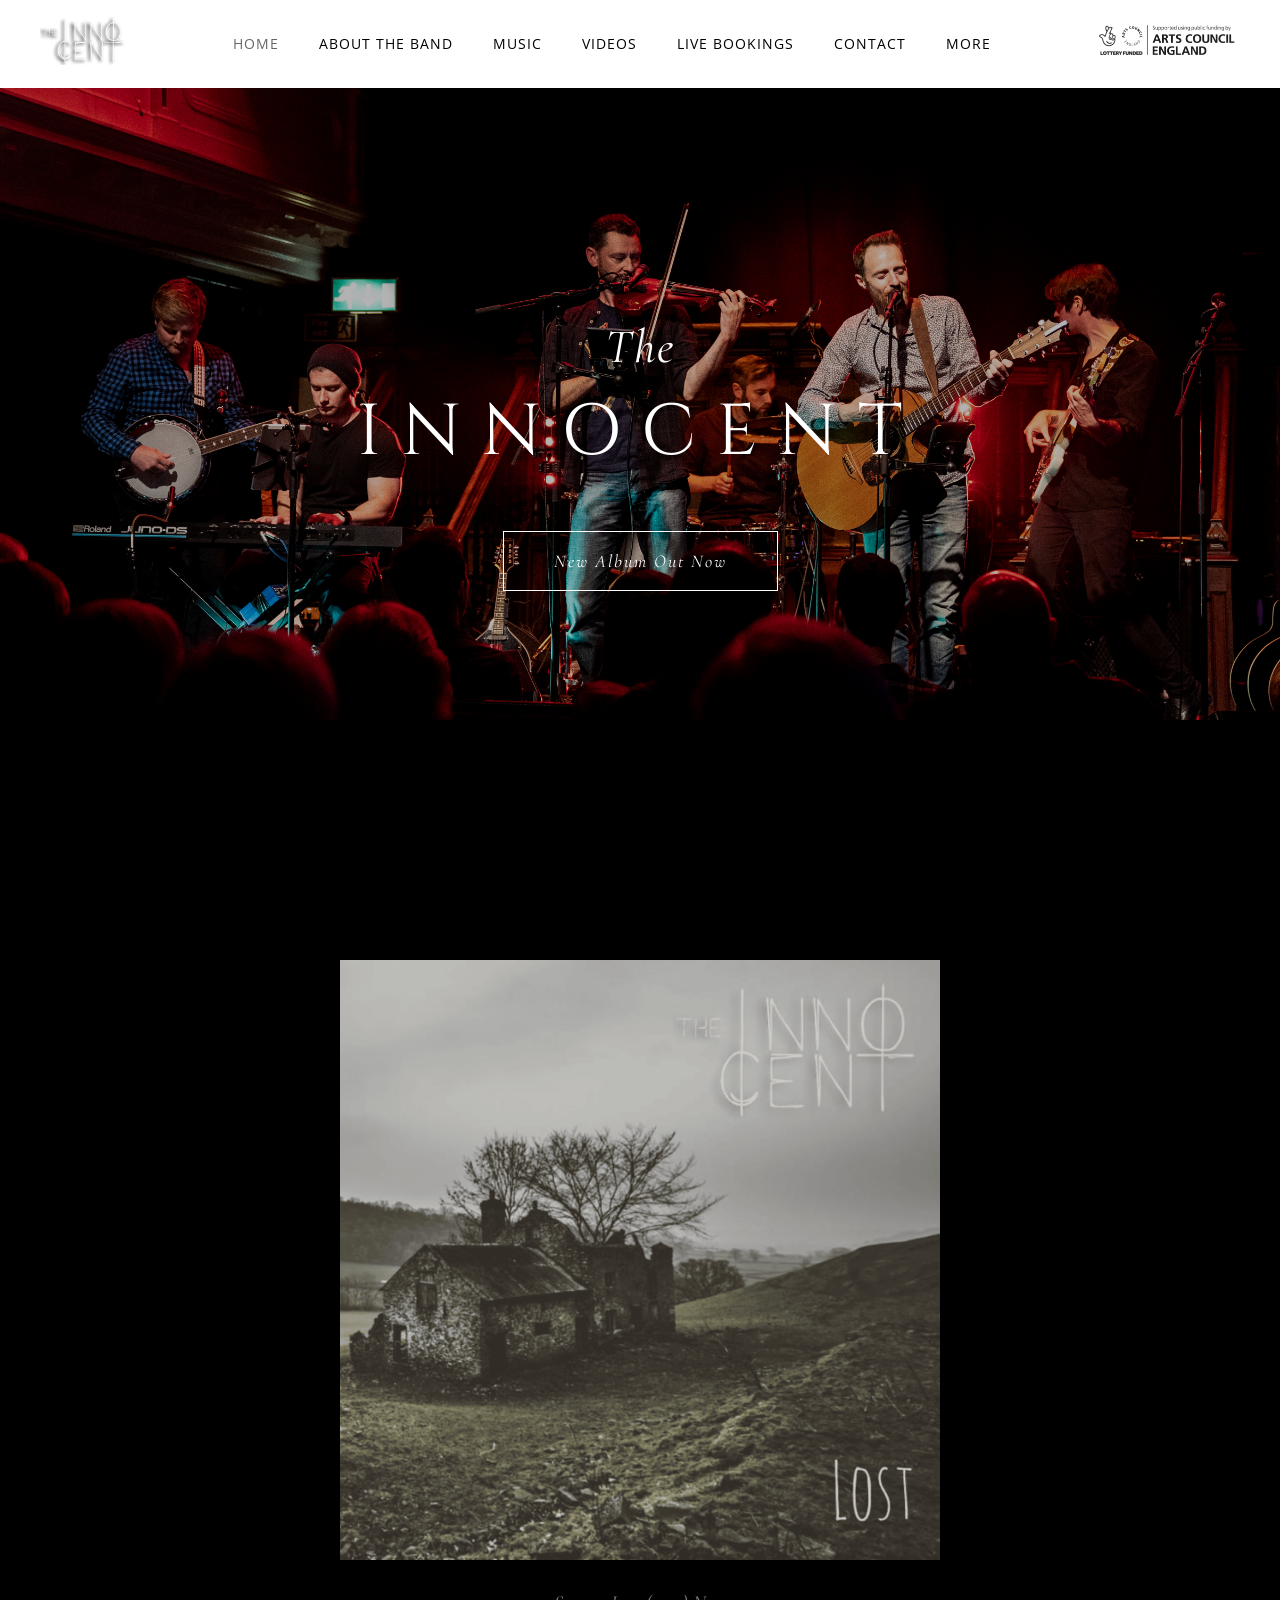
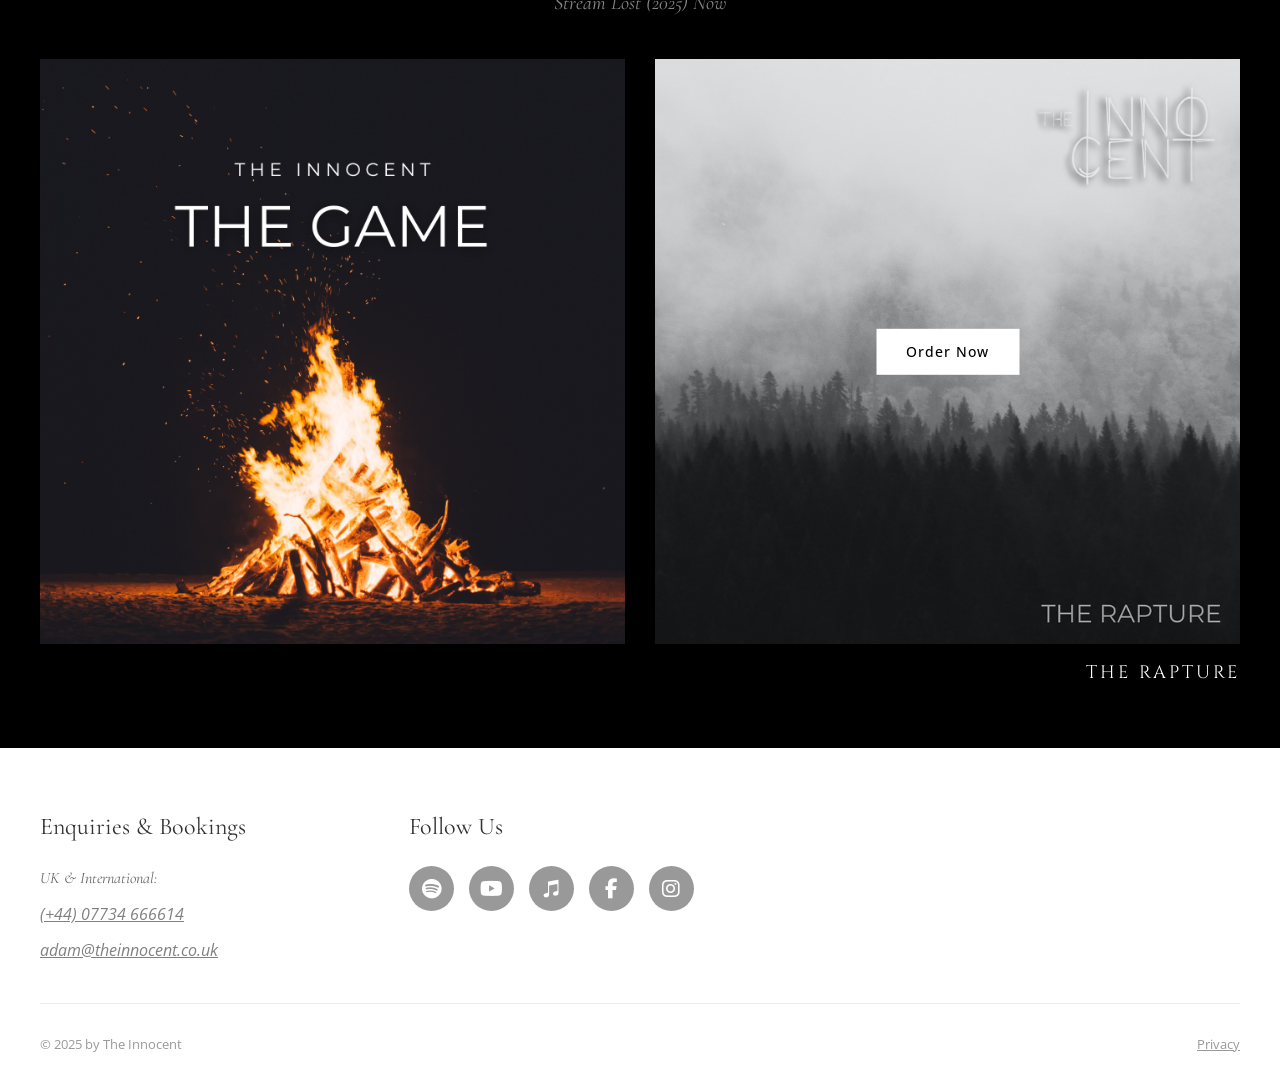
==== commit 3086825a: "images reformatted" ====
--- a/index.html
+++ b/index.html
@@ -155,7 +155,7 @@
 
         <div class="header-right">
             <div class="arts-council-logo">
-                <img src="media/images/Logo_Black RGB.png" alt="Supported using public funding by Arts Council England">
+                <img src="media/images/Logo_Black_RGB.png" alt="Supported using public funding by Arts Council England">
             </div>
         </div>
     </header>
@@ -188,14 +188,14 @@
             <!-- The Game -->
             <div class="album-card">
                 <a href="videos.html">
-                    <img src="media/images/The Game.png" alt="The Game - Single Cover">
+                    <img src="media/images/The_Game.png" alt="The Game - Single Cover">
                 </a>
             </div>
 
             <!-- The Rapture -->
             <div class="album-card">
                 <a href="https://theinnocentuk.bandcamp.com/album/the-rapture" target="_blank" rel="noopener">
-                    <img src="media/images/Rapture Cover.png" alt="The Rapture - Album Cover">
+                    <img src="media/images/Rapture_Cover.png" alt="The Rapture - Album Cover">
                     <span class="order-btn">Order Now</span>
                 </a>
                 <p class="album-title">THE RAPTURE</p>
--- a/css/styles.css
+++ b/css/styles.css
@@ -181,9 +181,9 @@
     top: 0;
     left: 0;
     width: 100%;
-    height: 120%;
+    height: 80%;
     background-size: cover;
-    background-position: center;
+    background-position: top center;
     background-attachment: fixed;
     z-index: -1;
 }
@@ -277,10 +277,11 @@
 
 .content-parallax-section {
     position: relative;
-    min-height: 100vh;
+    min-height: auto;
     display: flex;
     align-items: center;
     padding: 100px 40px;
+    overflow: hidden;
 }
 
 .content-parallax-section .parallax-bg {
@@ -291,7 +292,7 @@
     height: 100%;
     background-size: cover;
     background-position: center;
-    background-attachment: fixed;
+    background-attachment: scroll;
     z-index: -1;
 }
 
@@ -604,13 +605,6 @@
     }
 }
 
-@media (max-width: 768px) {
-    .hero-parallax,
-    .content-parallax-section .parallax-bg {
-        background-attachment: scroll;
-    }
-}
-
 /* ========================================
    MUSIC PAGE STYLES
    ======================================== */
